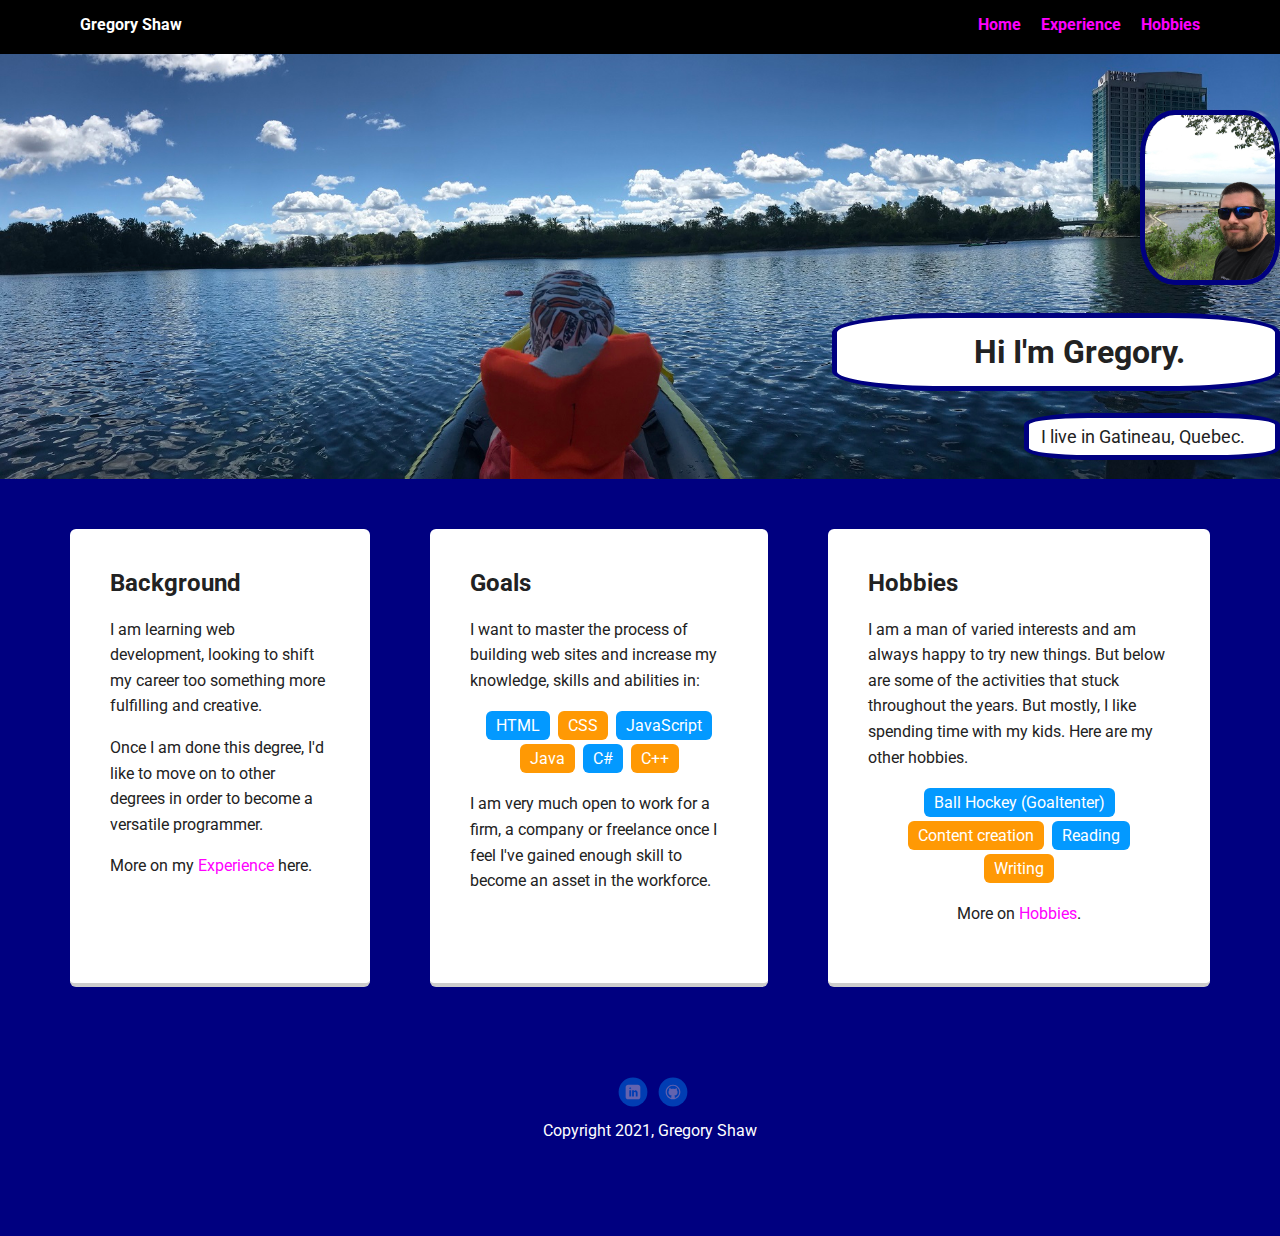
==== index.html @ 51881df4 "Initial commit" ====
<!doctype html>
<html lang="en">
<head>
  <meta charset="utf-8">
  <title>Gregory Shaw's Amazing Profile</title>
  <meta name="viewport" content="width=device-width, initial-scale=1.0">
  <link rel="stylesheet" href="styles.css">
  <link href="https://fonts.googleapis.com/css?family=Muli%7CRoboto:400,300,500,700,900" rel="stylesheet"></head>
  <body>

    <div class="main-nav">
        <ul class="nav">
          <li class="name">Gregory Shaw</li>
          <li><a href="index.html">Home</a></li>
          <li><a href="experience.html">Experience</a></li>
          <li><a href="hobbies.html">Hobbies</a></li>
        </ul>
    </div>

    <header>
      <img src="images/IMG_5439.jpeg" alt="Photo of Gregory Shaw" class="profile-image">
      <h1 class="tagname">Hi I'm Gregory.</h1>
      <p class="taglocation">I live in Gatineau, Quebec.</p>
    </header>

    <main class="flex">
      <div class="card">
        <h2>Background</h2>
        <p>I am learning web development, looking to shift my career too something more fulfilling and creative. </p>
        <p>Once I am done this degree, I'd like to move on to other degrees in order to become a versatile programmer.</p>
        <p>More on my <a href="experience.html">Experience</a> here.</p>
      </div> 

      <div class="card">
        <h2>Goals</h2>
        <p>I want to master the process of building web sites and increase my knowledge, skills and abilities in:</p>
        <ul class="skills">
          <li>HTML</li>
          <li>CSS</li>
          <li>JavaScript</li>
          <li>Java</li>
          <li>C#</li>
          <li>C++</li>
        </ul>
        <p>I am very much open to work for a firm, a company or freelance once I feel I've gained enough skill to become an asset in the workforce.</p>
      </div> 
      
      <section>
       <div class = "card">
        <h2>Hobbies</h2>
        <p>I am a man of varied interests and am always happy to try new things. But below are some of the activities that stuck throughout the years. But mostly, I like spending time with my kids. Here are my other hobbies.</p>
        <ul class="skills">
          <li>Ball Hockey (Goaltenter)</li>
          <li>Content creation</li>
          <li>Reading</li>
          <li>Writing</li>
          <p>More on <a href="hobbies.html">Hobbies</a>.</p>
        </ul>
      </section>
    </main>
    <footer>
      <ul>
        <li><a href="https://www.linkedin.com/in/gregory-shaw-28a183a7/" target="_ " class="social linkedin">LinkedIn</a></li>
        <li><a href="https://github.com/Gshaw038" target="_ " class="social github">Github</a></li>
      </ul>
      <p class="copyright">Copyright 2021, Gregory Shaw</p>
    </footer>
  </body>
  </html>
---- styles.css ----
/* Global Layout Set-up */
* { 
  box-sizing: border-box;
}
  
body {
  margin: 0;
  padding: 0;
  text-align: center;
  font-family: 'Roboto', sans-serif;
  color: #222;
  background: navy;
}
/* Link Styles */

a {
  text-decoration: none;
  color: fuchsia;
}
a:hover {
  color: #6633ff;
}

/* Section Styles */

.main-nav {
  width: 100%;
  background: black;
  min-height: 30px;
  padding: 10px;
  position: fixed;
  text-align: center;
}
.nav {
  display: flex;
  justify-content: space-around;
  font-weight: 700;
  list-style-type: none;
  margin: 0 auto;
  padding: 0;
}

.nav .name {
    display: block;
    margin-right: auto;
    color: white;
}
.nav li {
  padding: 5px 10px 10px 10px;
}
.nav a {
  transition: all .5s;
}
.nav a:hover {
  color: white
}

header {
  text-align: right;
  background: url('images/IMG_4653.jpeg') no-repeat top center ;
  background-size: cover;
  overflow: hidden;
  padding-top: 60px;
  
}
.tagname {
  text-align: right;
  border: 5px solid navy;
  background: white;
  border-radius: 25%;
  margin-left: 65%;
  padding: 10px;
  padding-right: 90px;
}

.taglocation {
  text-align: right; 
  border: 5px solid navy;
  border-radius: 25%;
  margin-left: 80%;
  background: white;
  font-size: 1.15em;
  padding: 5px;
  padding-right: 30px;
}

header {
  line-height: 1.5;
}
header .profile-image {
  margin-top: 50px;
  width: 140px;
  height: 175px;
  border-radius: 25%;
  border: 5px solid navy;
  transition: all .5s;
}
header .profile-image:hover {
  transform: scale(1.2) rotate(5deg);
}
.tag {
  background-color: #efefef;
  color: black;
  padding: 10px;
  border-radius: 5px;
  display: table;
  margin: 10px auto;
} 
.location {
  background-color: #222;
  color: yellow;
}
.card {
  margin: 30px;
  padding: 20px 40px 40px;
  min-width: 25%;
  text-align: left;
  background: #fff;
  border-bottom: 4px solid #ccc;
  border-radius: 6px;
  transition: all .5s;
}
.card:hover {
  border-color: orange;
}
ul.skills {
  padding: 0;
  text-align: center;
}

.skills li {
  border-radius: 6px;
  display: inline-block;
  background: #ff9904;
  color: white;
  padding: 5px 10px;
  margin: 2px;
}

.skills li:nth-child(odd) {
  background: #0399ff;
}
footer {
  width: 100%;
  min-height: 30px;
  padding: 20px 0 40px 20px;
  color: white;
}

footer .copyright {
  top: -8px;
  font-size: .75em;
}

footer ul {
  list-style-type: none;
  margin: 0;
  padding: 0;
}

footer ul li {
  display: inline-block;
}

a.social {
  display: inline-block;
  text-indent: -9999px;
  margin-left: 5px;
  width: 30px;
  height: 30px;
  background-size: 30px 30px;
  opacity: .4;
  transition: all .5s;
}
a.twitter {
  background-image: url(images/twitter.svg);
}
a.linkedin {
  background-image: url(images/linkedin.svg);
}
a.github {
  background-image: url(images/github.svg);
}
a.social:hover {
  opacity: 1;
}
.clearfix {
  clear: both;
}
/*Page Specific Styling */

#ExpTitle {
  padding-right: 75px;
}
#subtitle {
  text-align: right; 
  border: 5px solid white;
  border-radius: 25%;
  margin-left: 60%;
  background: skyblue;
  font-size: 1.25em;
  padding: 5px;
}
.card2 {
  margin: 30px;
  padding: 20px 40px 40px;
  width: 95%;
  text-align: left;
  background: #fff;
  border-bottom: 4px solid #ccc;
  border-radius: 6px;
  transition: all .5s;
 }
 .card2:hover {
  border-color: #ff99ff;
 }
#introcard {
  text-align: center;
}
#recent {
  text-align: left;
  p{
    padding-left: 20px;
  }
}
#education{
  background: url(images/treehouse.png) no-repeat right;
  background-color: white;
}
#experience {
background: url(images/uottawa.png) no-repeat top right;

background-color: white;
}
.hobbycard{
  margin: 30px;
  padding: 20px 40px 40px;
  width: 95%;
  text-align: center;
  background: #fff;
  border-bottom: 4px solid #ccc;
  border-radius: 6px;
  transition: all .5s;
}
.hobbycard:hover {
  border-color: #ff99ff;
}
#hobbypic {
  margin-top: 50px;
  width: 300px;
  height: 350px;
  border-radius: 100%;
  border: 5px solid white;
  transition: all .5s;
}


/* Styles for larger screens */
@media screen and (min-width: 720px) {
  
  .flex {
      display: -ms-flexbox;      /* TWEENER - IE 10 */
      display: flex; 
      max-width: 1200px;
      -ms-flex-pack: distribute;
      justify-content: space-around;
      margin: 0 auto;
  }

  header {
    min-height: 470px;
  }

  .nav {
    max-width: 1200px;
    padding: 0 30px;
  }


  main {
    padding-top: 20px;
  }

  main p {
    line-height: 1.6em;
  }

  footer {
    font-size: 1.3em;
    max-width: 1200px;
    margin: 40px auto;
  }

}
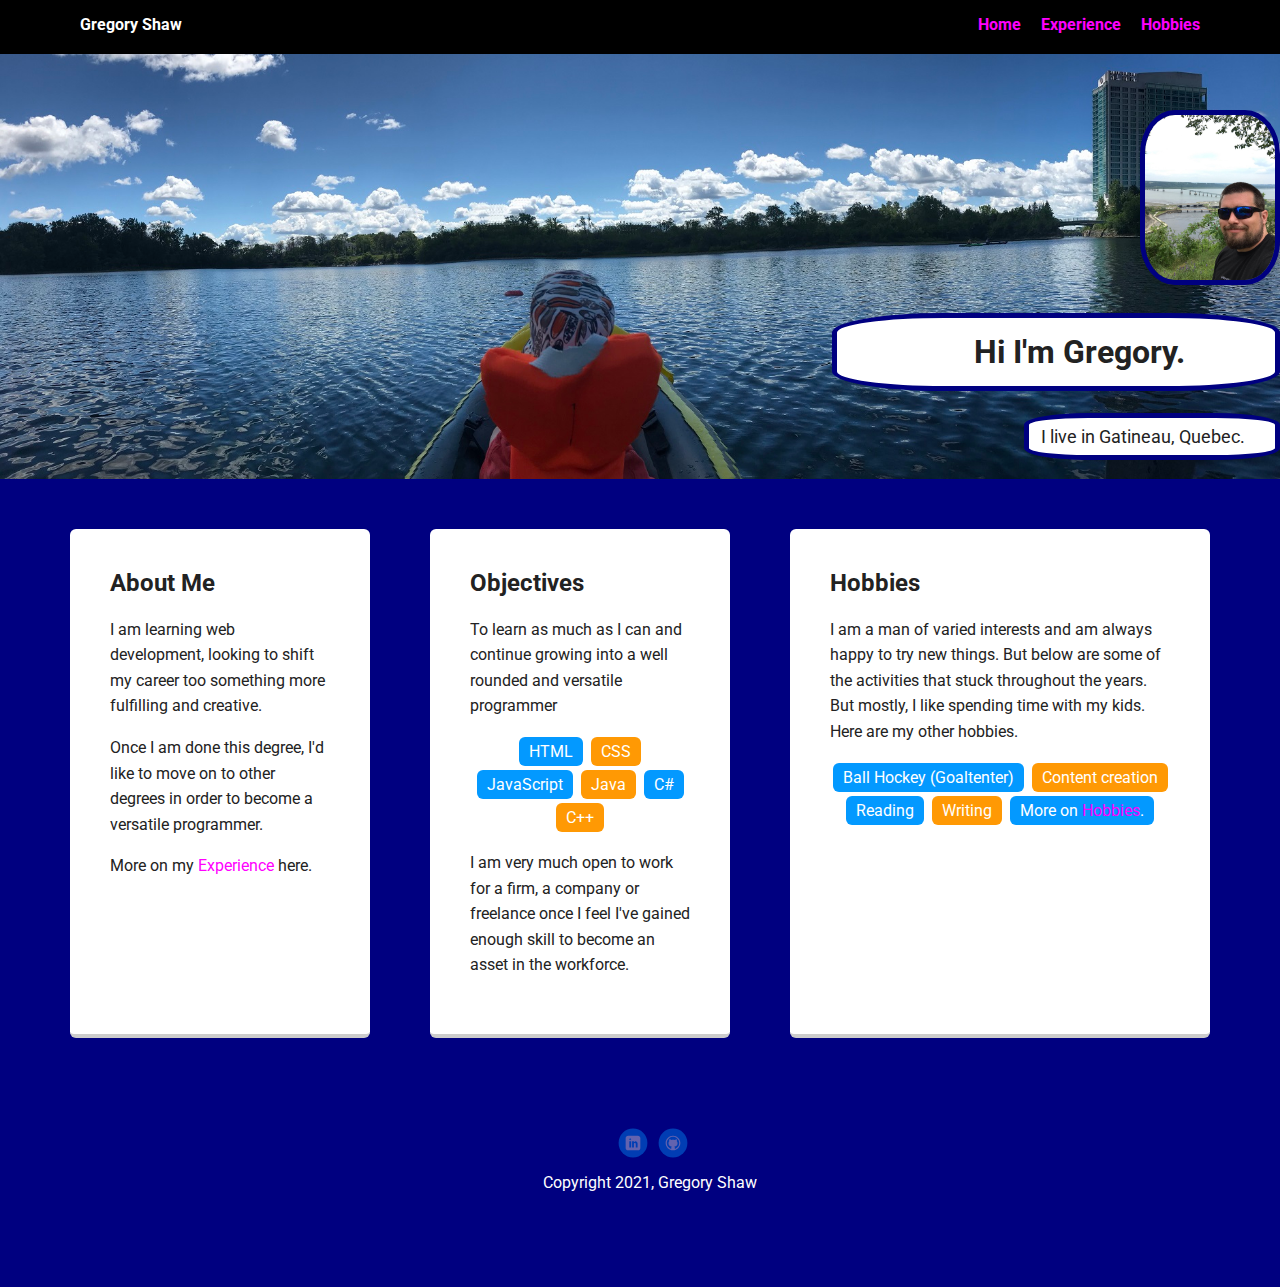
==== commit 78c7dee1: "Corrections following instructor comment" ====
--- a/index.html
+++ b/index.html
@@ -24,16 +24,16 @@
     </header>
 
     <main class="flex">
-      <div class="card">
-        <h2>Background</h2>
+      <section class="card">
+        <h2>About Me</h2>
         <p>I am learning web development, looking to shift my career too something more fulfilling and creative. </p>
         <p>Once I am done this degree, I'd like to move on to other degrees in order to become a versatile programmer.</p>
         <p>More on my <a href="experience.html">Experience</a> here.</p>
-      </div> 
+      </section> 
 
-      <div class="card">
-        <h2>Goals</h2>
-        <p>I want to master the process of building web sites and increase my knowledge, skills and abilities in:</p>
+      <section class="card">
+        <h2>Objectives</h2>
+        <p>To learn as much as I can and continue growing into a well rounded and versatile programmer</p>
         <ul class="skills">
           <li>HTML</li>
           <li>CSS</li>
@@ -43,10 +43,9 @@
           <li>C++</li>
         </ul>
         <p>I am very much open to work for a firm, a company or freelance once I feel I've gained enough skill to become an asset in the workforce.</p>
-      </div> 
+      </section> 
       
-      <section>
-       <div class = "card">
+      <section class = "card">
         <h2>Hobbies</h2>
         <p>I am a man of varied interests and am always happy to try new things. But below are some of the activities that stuck throughout the years. But mostly, I like spending time with my kids. Here are my other hobbies.</p>
         <ul class="skills">
@@ -54,14 +53,14 @@
           <li>Content creation</li>
           <li>Reading</li>
           <li>Writing</li>
-          <p>More on <a href="hobbies.html">Hobbies</a>.</p>
+          <li>More on <a href="hobbies.html">Hobbies</a>.</li>
         </ul>
       </section>
     </main>
     <footer>
       <ul>
-        <li><a href="https://www.linkedin.com/in/gregory-shaw-28a183a7/" target="_ " class="social linkedin">LinkedIn</a></li>
-        <li><a href="https://github.com/Gshaw038" target="_ " class="social github">Github</a></li>
+        <li><a href="https://www.linkedin.com/in/gregory-shaw-28a183a7/" target="_blank" class="social linkedin">LinkedIn</a></li>
+        <li><a href="https://github.com/Gshaw038" target="_blank" class="social github">Github</a></li>
       </ul>
       <p class="copyright">Copyright 2021, Gregory Shaw</p>
     </footer>
--- a/styles.css
+++ b/styles.css
@@ -217,12 +217,7 @@
 #introcard {
   text-align: center;
 }
-#recent {
-  text-align: left;
-  p{
-    padding-left: 20px;
-  }
-}
+
 #education{
   background: url(images/treehouse.png) no-repeat right;
   background-color: white;
@@ -245,7 +240,7 @@
 .hobbycard:hover {
   border-color: #ff99ff;
 }
-#hobbypic {
+.hobbypic {
   margin-top: 50px;
   width: 300px;
   height: 350px;
